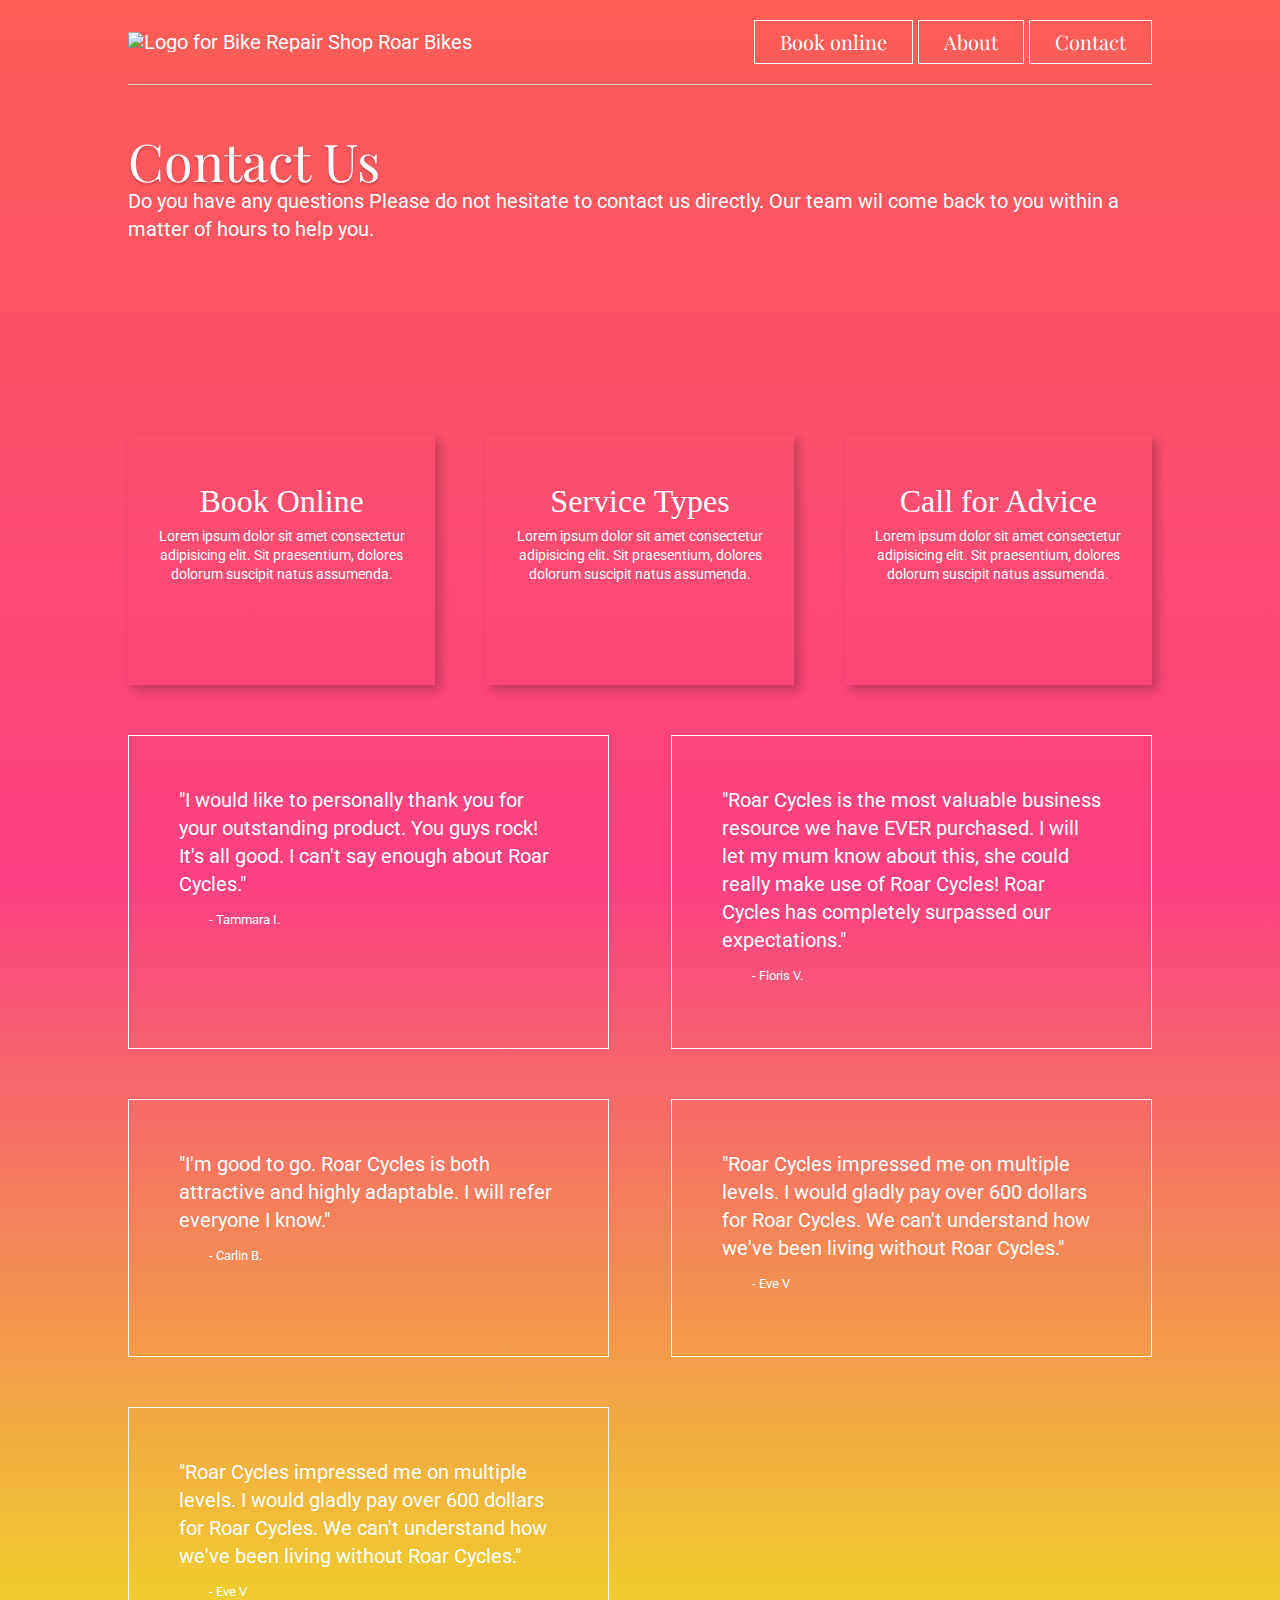
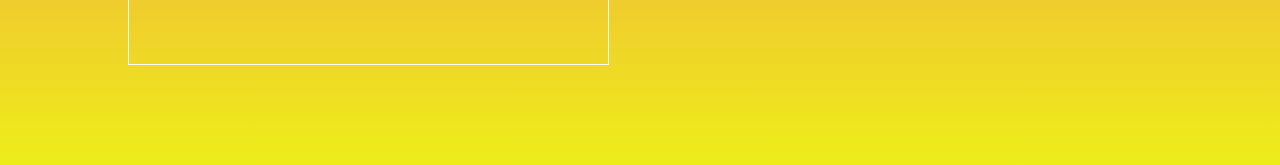
==== contact-us.html @ 0d92077f "Add files via upload" ====
<!DOCTYPE html>
<html lang="en">

<head>
    <meta charset="UTF-8">
    <meta name="viewport" content="width=device-width, initial-scale=1.0">
    <meta http-equiv="X-UA-Compatible" content="ie=edge">
    <title>Roar Cycle -Contact Us Details Address Phone Numbermet</title>
    <meta name="description"
        content="Contact  details for Roar- 57 Moyglare Abbey, Dublin, w23c1k2. phone +353 5465481">

    <!-- This is Eric Meyers CSS reset -->
    <link rel="stylesheet" href="css-reset.css">

    <!-- This is my own style sheet -->
    <link rel="stylesheet" href="style.css">

    <link href="https://fonts.googleapis.com/css?family=Playfair+Display|Roboto:300&display=swap" rel="stylesheet">

    <link rel="stylesheet" href="https://use.fontawesome.com/releases/v5.8.2/css/all.css"
        integrity="sha384-oS3vJWv+0UjzBfQzYUhtDYW+Pj2yciDJxpsK1OYPAYjqT085Qq/1cq5FLXAZQ7Ay" crossorigin="anonymous">
    <!--in case of using icons from Material.io-->
    <link href="https://fonts.googleapis.com/icon?family=Material+Icons" rel="stylesheet">

</head>

<body>
    <div class="container">

        <header>
            <div class="logo">
                <a href="index.html">
                    <img src="img/logo-roar-bikes.png" alt="Logo for Bike Repair Shop Roar Bikes">
                </a>
            </div>

            <nav>
                <div class="navbutton">
                    <a href="#">Book online</a>


                    <div class="dropdown">
                        <div class="navbutton"><a href="#">Onsite Service</a></div>
                        <div class="navbutton"><a href="#">Parts Delivery</a></div>
                        <div class="navbutton"><a href="#">Request Callback</a></div>
                    </div>




                </div>

                <div class="navbutton">
                    <a href="#">About</a>
                </div>
                <div class="navbutton">
                    <a href="#">Contact</a>
                </div>

            </nav>

        </header>





        <div class="main2">
            <h1>Contact Us</h1>
            <p>
                Do you have any questions Please do not hesitate to contact us directly. Our team wil come back to you within a matter of hours to help you. 
            </p>
        </div>




        <div class="cards">
            <div class="card1">
                <a href="#">
                    <i class="fas fa-motorcycle"></i>
                    <h2>Book Online</h2>
                    <p>Lorem ipsum dolor sit amet consectetur adipisicing elit. Sit praesentium, dolores dolorum
                        suscipit natus assumenda.</p>
                </a>
            </div>

            <div class="card2">
                <a href="#">
                    <i class="fas fa-cog"></i>
                    <h2>Service Types</h2>
                    <p>Lorem ipsum dolor sit amet consectetur adipisicing elit. Sit praesentium, dolores dolorum
                        suscipit natus assumenda.</p>
                </a>
            </div>

            <div class="card3">
                <a href="#">
                    <i class="fas fa-phone"></i>
                    <h2>Call for Advice</h2>
                    <p>Lorem ipsum dolor sit amet consectetur adipisicing elit. Sit praesentium, dolores dolorum
                        suscipit natus assumenda.</p>
                </a>
            </div>
        </div>


        <div class="testimonials">

            <div class="tbox">
                <p>"I would like to personally thank you for your outstanding product. You guys rock! It's all good. I
                    can't say enough about Roar Cycles."</p>
                <p>- Tammara I.</p>
            </div>

            <div class="tbox">
                <p>"Roar Cycles is the most valuable business resource we have EVER purchased. I will let my mum know
                    about this, she could really make use of Roar Cycles! Roar Cycles has completely surpassed our
                    expectations."</p>
                <p>- Floris V.</p>
            </div>

            <div class="tbox">
                <p>"I'm good to go. Roar Cycles is both attractive and highly adaptable. I will refer everyone I know."
                </p>
                <p>- Carlin B.</p>
            </div>

            <div class="tbox">
                <p>"Roar Cycles impressed me on multiple levels. I would gladly pay over 600 dollars for Roar Cycles. We
                    can't understand how we've been living without Roar Cycles."</p>
                <p>- Eve V</p>

            </div>

            <div class="tbox">
                <p>"Roar Cycles impressed me on multiple levels. I would gladly pay over 600 dollars for Roar Cycles. We
                    can't understand how we've been living without Roar Cycles."</p>
                <p>- Eve V</p>

            </div>

        </div>

    </div>
</body>

</html>
---- style.css ----
html {
    /* height: 100%; */
    background-image:linear-gradient(#FC5E55, #FA4083, rgba(236, 236, 14, 0.952));
}



body {
    background-image: url(img/image-lion-background.png);
    background-repeat: no-repeat;
    font-family: 'Roboto', sans-serif;
    color:white;
    font-size: 1.25rem;


}

a {
    color: white;
    text-decoration: none;
}
.container {
    width: 1024px;
    min-height: 300px;
    margin-left: auto;
    margin-right: auto;
}

header {

    display: flex;
    justify-content: space-between;
    align-items: center;
    padding-top: 20px;
    padding-bottom: 20px;
    border-bottom: 1px solid lightgrey;
}

main {
    
    min-height: 300px;
    display: flex;
    align-items: center;
}

.main2 {
    min-height: 300px;
    padding-top: 50px;

}
 
.cards {
    /*background-color: rgb(47, 198, 33);*/
    /*min-height: 300px;*/
    display: flex;
    justify-content: space-between;
    text-align: center;
}

.card1
{
    /*background-color: rgb(227, 58, 137);*/
    background-image:url(img/image-background-card1.jpg);
    background-size: cover;
    background-position: bottom;
    min-height: 250px;
    width: 30%;
    box-shadow: 5px 5px 10px rgba(0, 0, 0, 0.228);
    
}

.card2
{
    /*background-color: rgb(228, 124, 173);*/
    background-image:url(img/image-background-card2.jpg);
    background-size: cover;
    background-position: bottom;
    min-height: 250px;
    width: 30%;
    box-shadow: 5px 5px 10px rgba(0, 0, 0, 0.228);
    
}

.card3
{
    /*background-color: rgb(2125, 22, 70);*/
    background-image:url(img/image-background-card3.jpg);
    background-size: cover;
    background-position: bottom;
    min-height: 250px;
    width: 30%;
    box-shadow: 5px 5px 10px rgba(0, 0, 0, 0.228);
    
}

.card1, .card2, .card3 {
    padding: 30px 30px 20px 30px;
    box-sizing: border-box;
}
.herobox1 {
      
      
      flex: 2;
      padding-right: 100px;

  }

.herobox2 {
    
   
    flex:1;
    
}

h1 {
font-size: 3.25rem;
font-family: 'Playfair Display', serif;
margin-bottom: 1.rem;
text-shadow: 0px 2px 2px rgba(0, 0, 0, 0.228);
}

h2 {
    font-size: 2rem;
    font-family: 'Playefair Display', serif;
    margin-top: 20px;
    

}

p {
 line-height: 1.75rem;
 margin-bottom: 0.5rem;

}
.cards p {
    font-size: 0.85rem;
    line-height: 1.2rem;
    margin-top: 10px;
}

i {
    font-size: 100px;
    color: white;
    padding-top: 50px;

}



.cards a h2 {
    color: white;
    text-decoration: none;
    
}

.mybutton {
    background-color: white;
    color: #FA4083;
    font-family: 'Playfair Display', serif;
    padding: 11px 25px;
    border-radius: 2px;
    box-shadow: 0px 2px 2px rgba(0, 0, 0, 0.228);

}

.mybutton:hover {
    background-color: rgb(29, 213, 103);
    transition-duration: 1s;
    
}

a.mybutton {
    display: inline-block;
    margin-top: 20px;
}

nav a .mybutton {
    margin-left: 30px;
}
.navbutton {
    border: 1px solid white;
    padding: 11px 25px;
    font-family: 'Playfair Display', serif;
    display: inline-block;
    position: relative;


}

a.navbutton {
    color: white;
    text-decoration: none;

}
.testimonials {
    display: flex;
    flex-wrap: wrap;
    justify-content: space-between;
    margin-bottom: 100px;
}
.tbox {
    width: 47%;
    padding: 50px;
    border: 1px solid white;
    box-sizing: border-box;
    margin-top: 50px;
}

.tbox p:last-of-type {

    font-size: 0.8rem;
    padding-left: 30px;
}

.dropdown {
    display: none;
    position: absolute;
    z-index: 1;
    padding-top: 20px;
    text-align: center;
    
    }

.navbutton:hover .dropdown {
    display: block;
}

.dropdown .navbutton {
    width: 120px;
    background-color: white;
}

.dropdown .navbutton a {
        color: #FA4083;
}
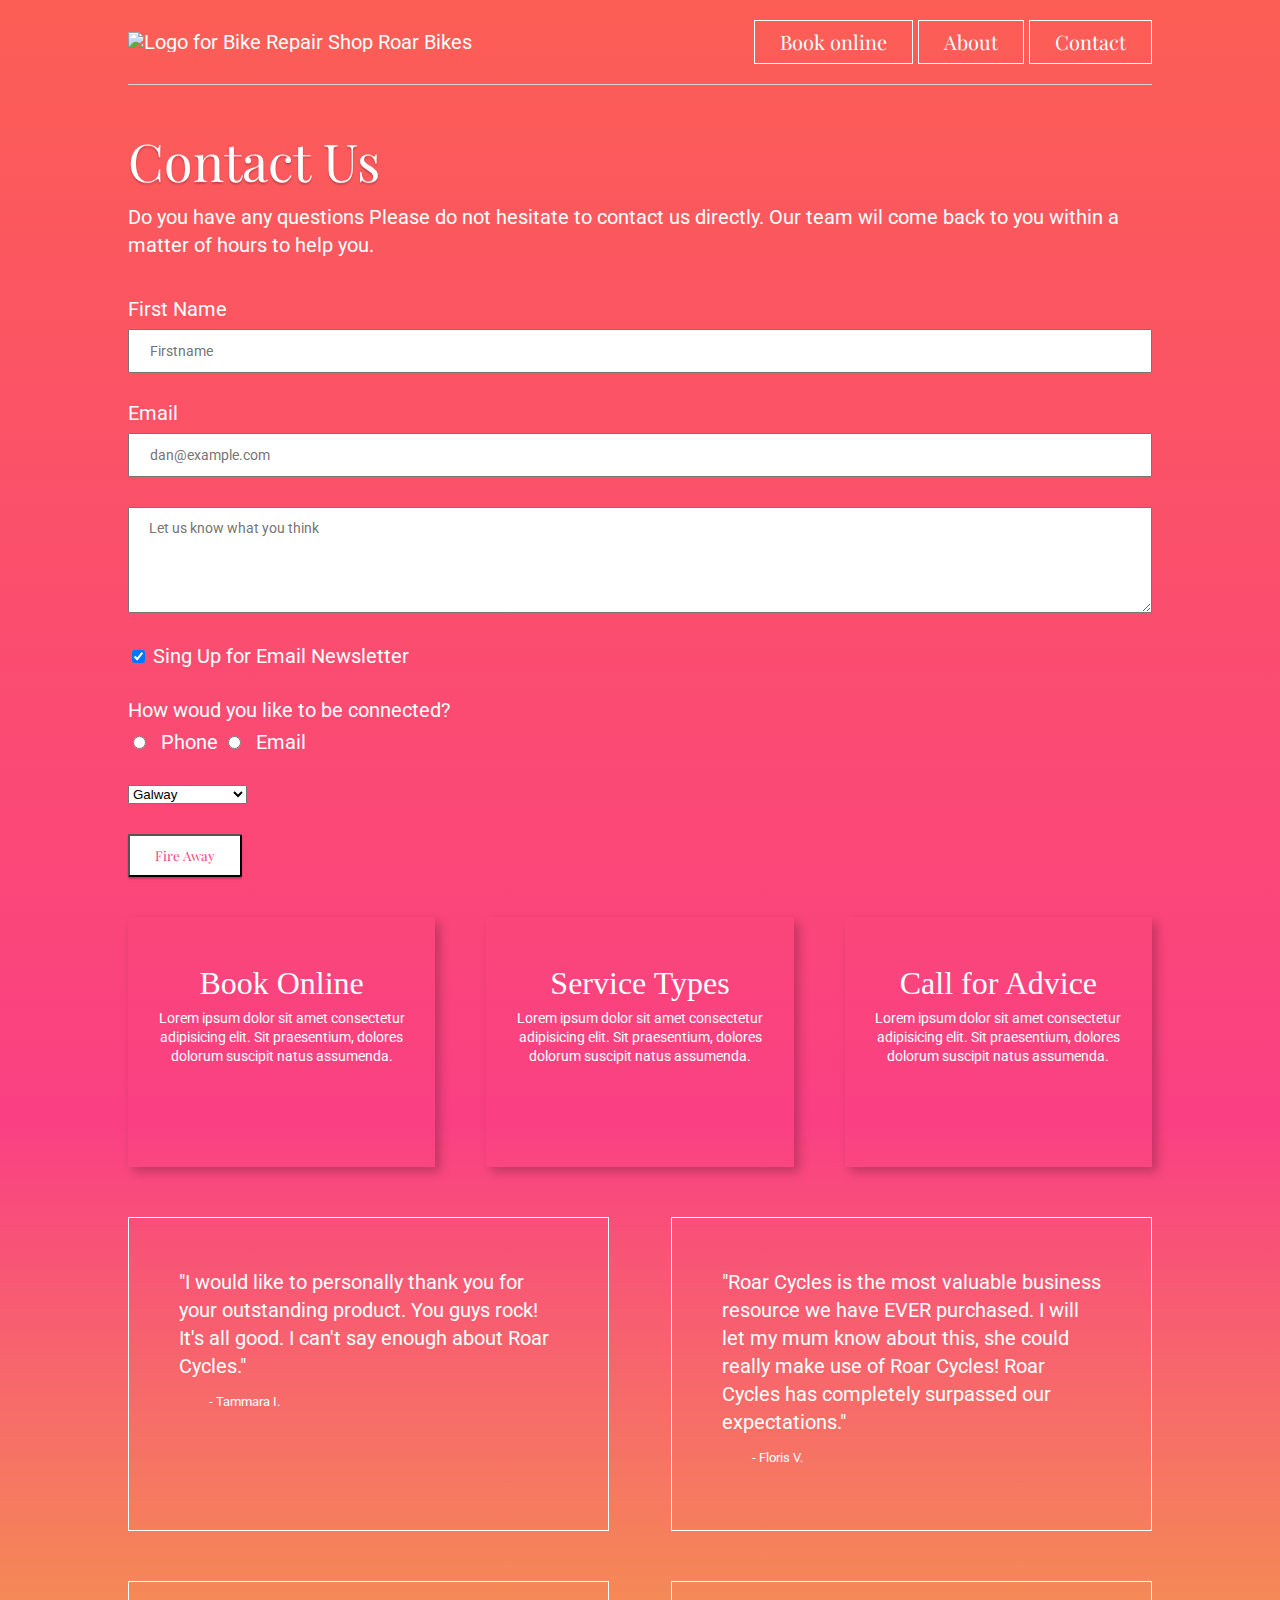
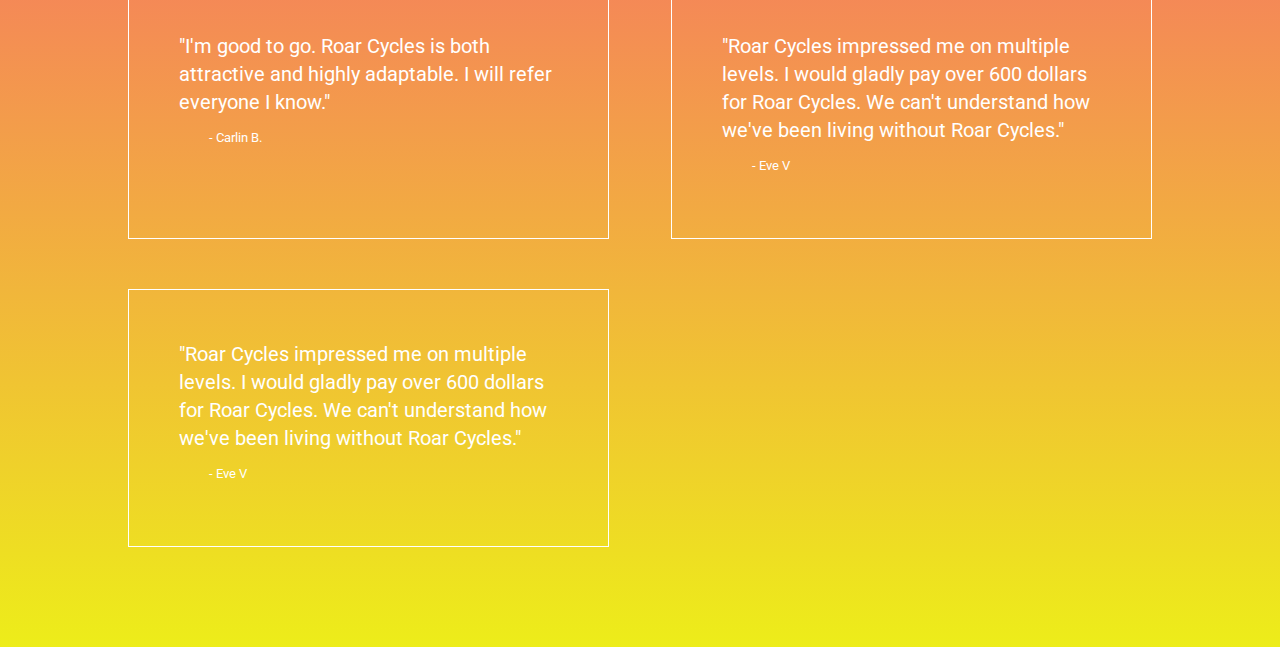
==== commit 6cbcbad9: "Add files via upload" ====
--- a/contact-us.html
+++ b/contact-us.html
@@ -66,10 +66,66 @@
 
 
         <div class="main2">
+
             <h1>Contact Us</h1>
-            <p>
-                Do you have any questions Please do not hesitate to contact us directly. Our team wil come back to you within a matter of hours to help you. 
-            </p>
+            <p>Do you have any questions Please do not hesitate to contact us directly. Our team wil come back to you within a matter of hours to help you.</p>
+
+            <form action="mail.php" method="POST">
+                
+                <div class="inputwrapper">  
+                    <label for="name" class="newline">First Name</label>
+                    <input type="text" name="name" id="name" placeholder="Firstname">
+                </div>
+
+                
+                <div class="inputwrapper">
+                    <label for="email" class="newline">Email</label>
+                    <input type="email" name="email" id="email" placeholder="dan@example.com">
+                </div>
+
+                <div class="inputwrapper">
+                    <textarea name="message" id="message" cols="100" rows="5" placeholder="Let us know what you think"></textarea>
+                </div>
+
+                <div class="inputwrapper">
+
+
+                    <input type="checkbox" name="email-sub" id="email-sub" value="yes-sign-me-up" checked>
+                    <label for="email-sub">Sing Up for Email Newsletter</label>
+                </div>
+
+                <div class="inputwrapper">
+                    <p>How woud you like to be connected?</p>
+                    <input type="radio" name="contact-pref" id="Phone" value="Phone">
+                    <label for="Phone" class=".margin-right-a">Phone</label>
+                    
+                    <input type="radio" name="contact-pref" id="Email" value="email2">
+                    <label for="email2">Email</label>
+
+                </div>
+
+                <div class="inputwrapper">
+                    <select name="county" id="count">   
+
+                        <option value="Not-Chosen">Choose Country</option>
+                        <option value="Limerick">Limerick</option>
+                        <option value="Galway" selected>Galway</option>
+                        <option value="Dublin">Dublin</option>
+
+                        <!-- <input type="date" name="" id="">
+                        <input type="color" name="" id=""> -->
+                     
+
+                    </select>
+                </div>
+
+
+
+
+                <input type="submit" value="Fire Away" class="mybutton">
+
+            </form>
+
         </div>
 
 
--- a/style.css
+++ b/style.css
@@ -42,6 +42,7 @@
     display: flex;
     align-items: center;
 }
+
 
 .main2 {
     min-height: 300px;
@@ -112,11 +113,13 @@
     
 }
 
+
+
 h1 {
-font-size: 3.25rem;
-font-family: 'Playfair Display', serif;
-margin-bottom: 1.rem;
-text-shadow: 0px 2px 2px rgba(0, 0, 0, 0.228);
+    font-size: 3.25rem;
+    font-family: 'Playfair Display', serif;
+    margin-bottom: 1rem;
+    text-shadow: 0px 2px 2px rgba(0, 0, 0, 0.228);
 }
 
 h2 {
@@ -132,6 +135,7 @@
  margin-bottom: 0.5rem;
 
 }
+
 .cards p {
     font-size: 0.85rem;
     line-height: 1.2rem;
@@ -234,4 +238,35 @@
         color: #FA4083;
 }
 
-
+.inputwrapper {
+    margin-bottom: 30px;
+    
+}
+
+input[type=text], [type=email], textarea {
+    padding: 12px 20px;
+    width: 100%;
+    font-family: 'Roboto', sans-serif;
+    font-size: 0.85rem;
+    box-sizing: border-box;
+}
+
+.newline {
+    display: block;
+    margin-bottom: 10px;
+
+
+}
+
+.margin-right-a {
+    margin-right: 20px;
+}
+
+input[type=radio] {
+    margin-right: 10px;
+}
+
+form {
+    margin: 40px 0px;
+
+}